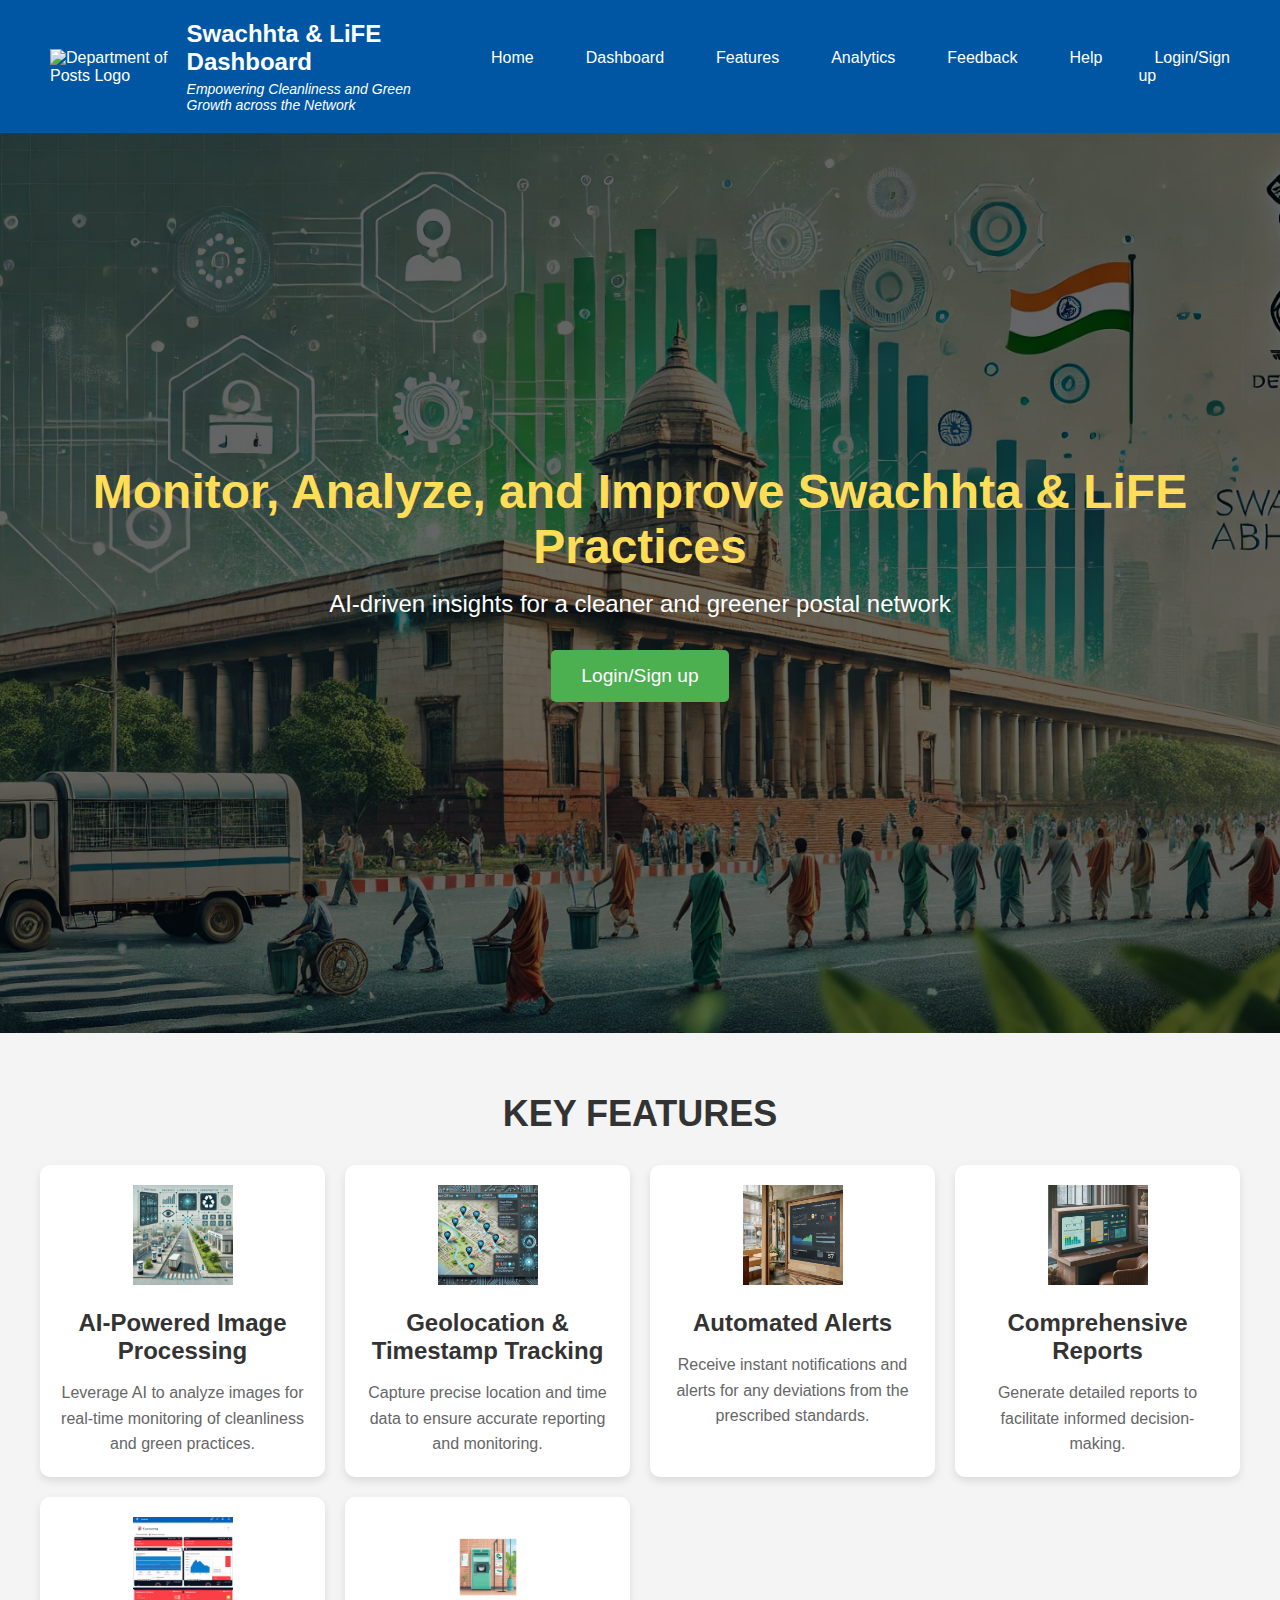
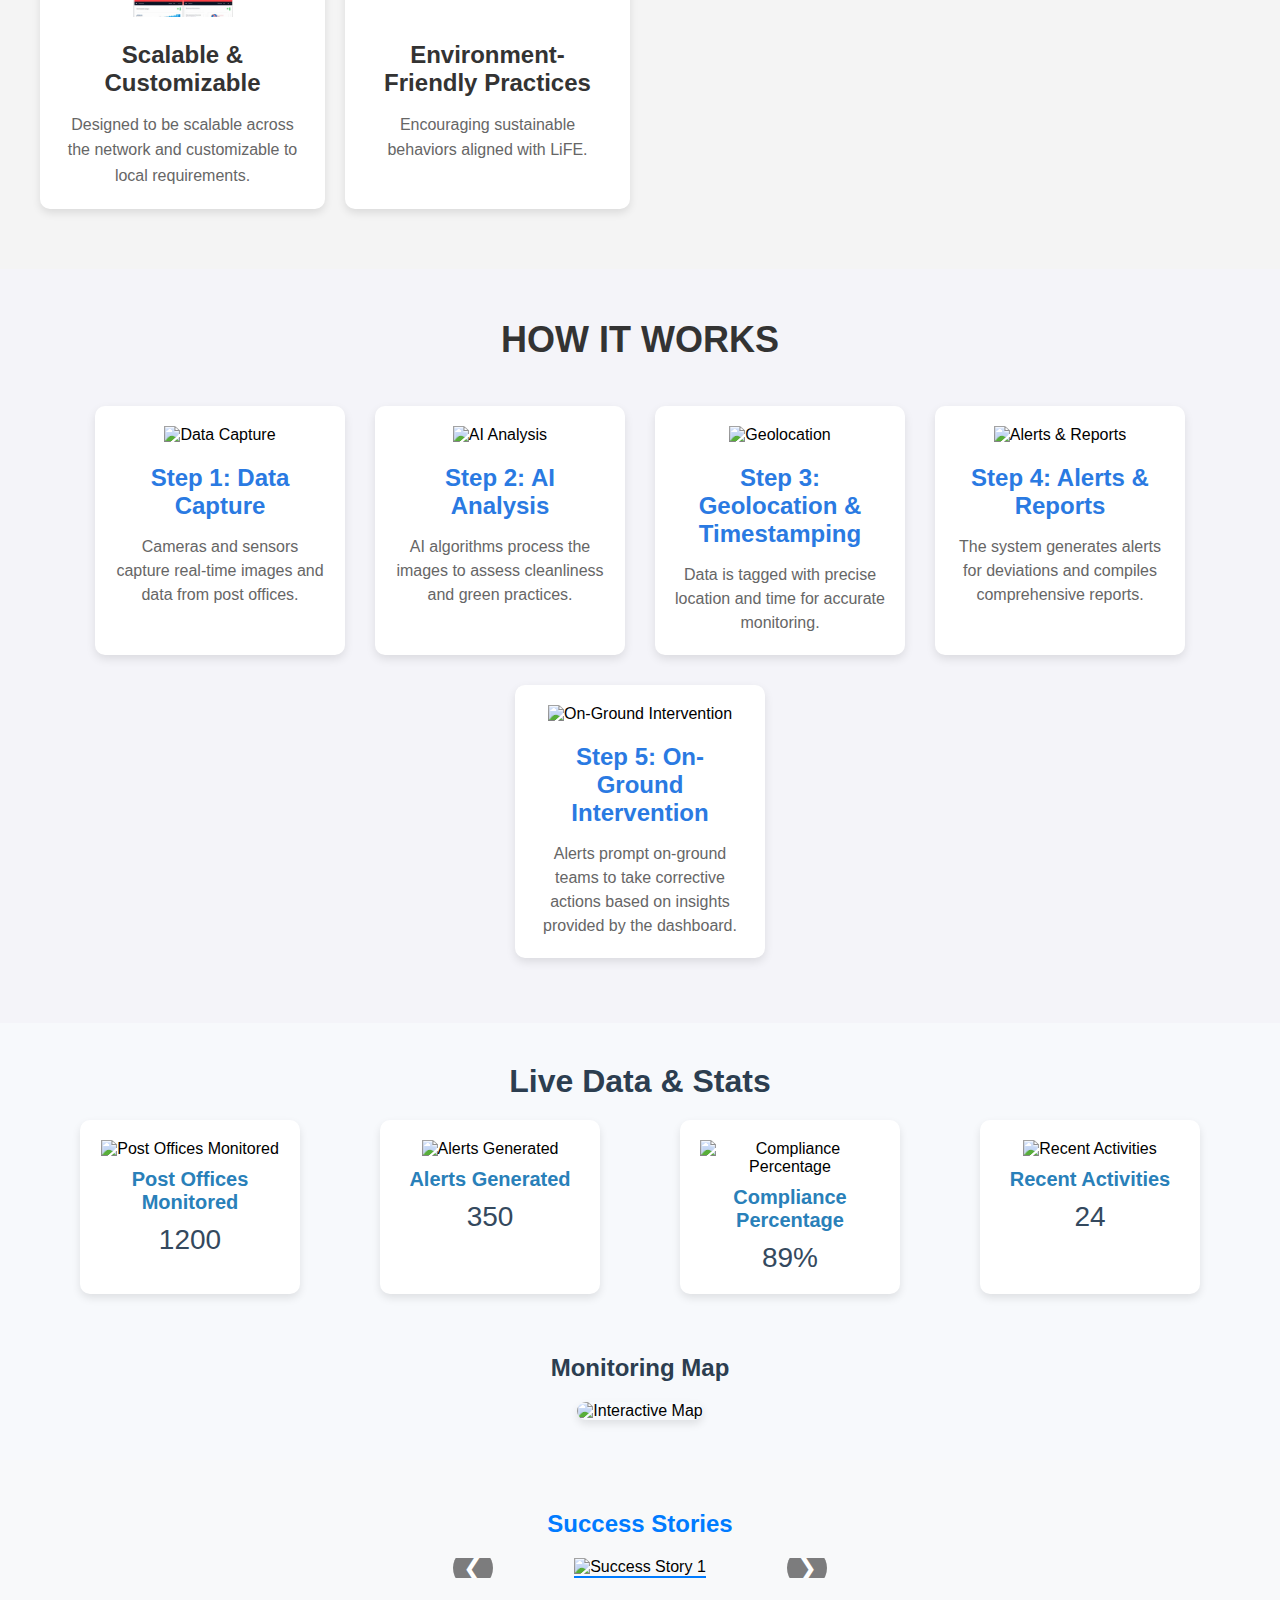
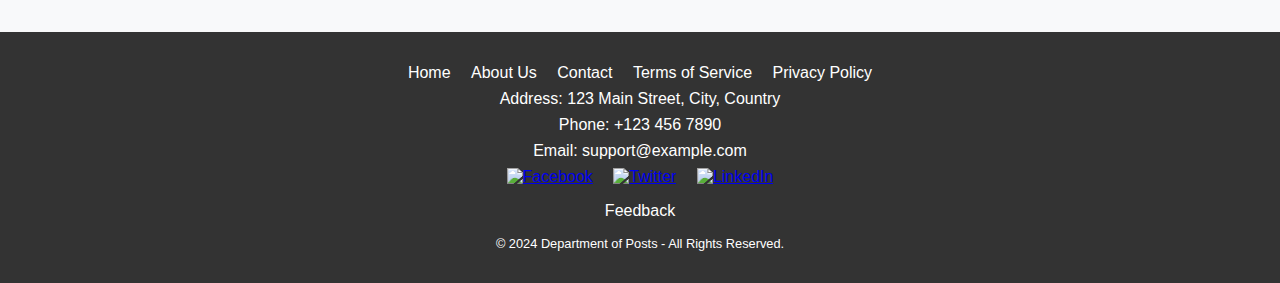
==== index.html @ fb198805 "Added landing page" ====
<!DOCTYPE html>
<html lang="en">
<head>
    <meta charset="UTF-8">
    <meta name="viewport" content="width=device-width, initial-scale=1.0">
    <title>Swachhta & LiFE Dashboard</title>
    <link rel="stylesheet" href="styles.css">
</head>
<body>
    <header>
        <div class="logo">
            <img src="path-to-logo.png" alt="Department of Posts Logo">
        </div>
        <div class="title">
            <h1>Swachhta & LiFE Dashboard</h1>
            <p>Empowering Cleanliness and Green Growth across the Network</p>
        </div>
        <nav>
            <ul class="nav-menu">
                <li><a href="#home">Home</a></li>
                <li><a href="#dashboard">Dashboard</a></li>
                <li><a href="#features">Features</a></li>
                <li><a href="#analytics">Analytics</a></li>
                <li><a href="#feedback">Feedback</a></li>
                <li><a href="#help">Help</a></li>
                <li><a href="Login/Sign up">Login/Sign up</a></li>
            </ul>
        </nav>
    </header>


        <!-- Hero Section -->
        <section class="hero">
            <div class="hero-overlay"></div>
            <div class="hero-content">
                <h1>Monitor, Analyze, and Improve Swachhta & LiFE Practices</h1>
                <p>AI-driven insights for a cleaner and greener postal network</p>
                <a href="#" class="cta-button">Login/Sign up</a>
            </div>
        </section>

        <!--Feature Section-->
        <section id="features">
            <div class="container">
                <h2 class="section-title">Key Features</h2>
                <div class="features-grid">
                    <div class="feature-card">
                        <img src="imagesai-processing.webp" alt="AI Processing">
                        <h3>AI-Powered Image Processing</h3>
                        <p>Leverage AI to analyze images for real-time monitoring of cleanliness and green practices.</p>
                    </div>
                    <div class="feature-card">
                        <img src="imagesgeolocation.webp" alt="Geolocation Tracking">
                        <h3>Geolocation & Timestamp Tracking</h3>
                        <p>Capture precise location and time data to ensure accurate reporting and monitoring.</p>
                    </div>
                    <div class="feature-card">
                        <img src="imagesalerts.jfif" alt="Automated Alerts">
                        <h3>Automated Alerts</h3>
                        <p>Receive instant notifications and alerts for any deviations from the prescribed standards.</p>
                    </div>
                    <div class="feature-card">
                        <img src="imagesreports.jfif" alt="Comprehensive Reports">
                        <h3>Comprehensive Reports</h3>
                        <p>Generate detailed reports to facilitate informed decision-making.</p>
                    </div>
                    <div class="feature-card">
                        <img src="imagesscalable.png" alt="Scalable & Customizable">
                        <h3>Scalable & Customizable</h3>
                        <p>Designed to be scalable across the network and customizable to local requirements.</p>
                    </div>
                    <div class="feature-card">
                        <img src="imagesenvironment.png" alt="Environment-Friendly Practices">
                        <h3>Environment-Friendly Practices</h3>
                        <p>Encouraging sustainable behaviors aligned with LiFE.</p>
                    </div>
                </div>
            </div>
        </section>
        <!--How it works -->
        <div class="how-it-works-section">
            <h2 class="section-title">How It Works</h2>
            <div class="steps-container">
                <div class="step">
                    <img src="images/data_capture.png" alt="Data Capture" class="step-image">
                    <h3 class="step-title">Step 1: Data Capture</h3>
                    <p class="step-description">Cameras and sensors capture real-time images and data from post offices.</p>
                </div>
                <div class="step">
                    <img src="images/ai_analysis.png" alt="AI Analysis" class="step-image">
                    <h3 class="step-title">Step 2: AI Analysis</h3>
                    <p class="step-description">AI algorithms process the images to assess cleanliness and green practices.</p>
                </div>
                <div class="step">
                    <img src="images/geolocation.png" alt="Geolocation" class="step-image">
                    <h3 class="step-title">Step 3: Geolocation & Timestamping</h3>
                    <p class="step-description">Data is tagged with precise location and time for accurate monitoring.</p>
                </div>
                <div class="step">
                    <img src="images/alerts_reports.png" alt="Alerts & Reports" class="step-image">
                    <h3 class="step-title">Step 4: Alerts & Reports</h3>
                    <p class="step-description">The system generates alerts for deviations and compiles comprehensive reports.</p>
                </div>
                <div class="step">
                    <img src="images/intervention.png" alt="On-Ground Intervention" class="step-image">
                    <h3 class="step-title">Step 5: On-Ground Intervention</h3>
                    <p class="step-description">Alerts prompt on-ground teams to take corrective actions based on insights provided by the dashboard.</p>
                </div>
            </div>
        </div>
            
        
        <div class="stats-section">
            <h2>Live Data & Stats</h2>
            <div class="stats-container">
                <div class="stat-card">
                    <img src="images/post_offices.png" alt="Post Offices Monitored">
                    <h3>Post Offices Monitored</h3>
                    <p id="offices-monitored">1200</p>
                </div>
                <div class="stat-card">
                    <img src="images/alerts.png" alt="Alerts Generated">
                    <h3>Alerts Generated</h3>
                    <p id="alerts-generated">350</p>
                </div>
                <div class="stat-card">
                    <img src="images/compliance.png" alt="Compliance Percentage">
                    <h3>Compliance Percentage</h3>
                    <p id="compliance-percentage">89%</p>
                </div>
                <div class="stat-card">
                    <img src="images/recent_activities.png" alt="Recent Activities">
                    <h3>Recent Activities</h3>
                    <p id="recent-activities">24</p>
                </div>
            </div>
            <div id="map-container">
                <h3>Monitoring Map</h3>
                <img src="images/map_placeholder.png" alt="Interactive Map">
            </div>
        </div>
  <!--Success Stories-->
            <section id="success-stories">
                <h2>Success Stories</h2>
                <div class="carousel">
                    <div class="carousel-inner">
                        <div class="carousel-item">
                            <img src="success1.jpg" alt="Success Story 1">
                            <div class="carousel-caption">
                                <h3>Success Story 1</h3>
                                <p>Improved cleanliness standards led to a 30% increase in compliance.</p>
                            </div>
                        </div>
                        <div class="carousel-item">
                            <img src="success2.jpg" alt="Success Story 2">
                            <div class="carousel-caption">
                                <h3>Success Story 2</h3>
                                <p>Enhanced green practices resulted in a significant reduction in waste.</p>
                            </div>
                        </div>
                        <div class="carousel-item">
                            <img src="success3.jpg" alt="Success Story 3">
                            <div class="carousel-caption">
                                <h3>Success Story 3</h3>
                                <p>Effective implementation of LiFE practices improved community engagement.</p>
                            </div>
                        </div>
                    </div>
                    <button class="carousel-control prev" onclick="prevSlide()">&#10094;</button>
                    <button class="carousel-control next" onclick="nextSlide()">&#10095;</button>
                </div>
            </section>
            
    <!-- Footer Section -->
    <footer class="footer-section">
        <div class="container">
            <div class="quick-links">
                <a href="#">Home</a>
                <a href="#">About Us</a>
                <a href="#">Contact</a>
                <a href="#">Terms of Service</a>
                <a href="#">Privacy Policy</a>
            </div>
            <div class="contact-info">
                <p>Address: 123 Main Street, City, Country</p>
                <p>Phone: +123 456 7890</p>
                <p>Email: support@example.com</p>
            </div>
            <div class="social-media">
                <a href="#"><img src="images/facebook-icon.png" alt="Facebook"></a>
                <a href="#"><img src="images/twitter-icon.png" alt="Twitter"></a>
                <a href="#"><img src="images/linkedin-icon.png" alt="LinkedIn"></a>
            </div>
            <div class="feedback">
                <a href="#">Feedback</a>
            </div>
            <p class="copyright">© 2024 Department of Posts - All Rights Reserved.</p>
        </div>
    </footer

    <script src="script.js"></script>
</body>
</html>
    


    <script src="script.js"></script>
</body>
</html>


  
  
    
    <script src="script.js"></script>
</body>
</html>
---- styles.css ----
/* Reset some basic styles */
body, h1, p, ul {
    margin: 0;
    padding: 0;
    box-sizing: border-box;
    font-family: Arial, sans-serif;
}

/* Header styling */
header {
    display: flex;
    justify-content: space-between;
    align-items: center;
    padding: 20px 50px;
    background-color: #0056a3; /* Navy blue background */
    color: white;
}

.logo img {
    height: 60px; /* Adjust logo size */
}

.title h1 {
    font-size: 24px;
    margin-bottom: 5px;
}

.title p {
    font-size: 14px;
    font-style: italic;
}

nav ul.nav-menu {
    display: flex;
    list-style: none;
}

nav ul.nav-menu li {
    margin-left: 20px;
}

nav ul.nav-menu li a {
    color: white;
    text-decoration: none;
    font-size: 16px;
    padding: 8px 16px;
    border-radius: 4px;
    transition: background-color 0.3s ease;
}

nav ul.nav-menu li a:hover {
    background-color: #ffdd00; /* Yellow highlight on hover */
    color: #0056a3;
}

/* Responsive design */
@media (max-width: 768px) {
    header {
        flex-direction: column;
        align-items: flex-start;
    }

    .nav-menu {
        margin-top: 20px;
        flex-wrap: wrap;
    }

    .nav-menu li {
        margin-left: 0;
        margin-bottom: 10px;
    }
}
/* Basic Reset */
* {
    margin: 0;
    padding: 0;
    box-sizing: border-box;
    font-family: 'Arial', sans-serif;
}

/* Hero Section */
.hero {
    position: relative;
    height: 100vh;
    background: url('hero-background.webp') no-repeat center center/cover;
    color: #ffffff;
    display: flex;
    justify-content: center;
    align-items: center;
    text-align: center;
}

.hero-overlay {
    position: absolute;
    top: 0;
    left: 0;
    width: 100%;
    height: 100%;
    background-color: rgba(0, 0, 0, 0.6); /* Dark overlay to improve text visibility */
    z-index: 1;
}

.hero-content {
    position: relative;
    z-index: 2;
}

.hero h1 {
    font-size: 3rem;
    margin-bottom: 1rem;
    color: #ffdd57; /* A warm yellow color to emphasize the title */
}

.hero p {
    font-size: 1.5rem;
    margin-bottom: 2rem;
    color: #ffffff; /* Keeping the text white for good contrast */
}

.cta-button {
    display: inline-block;
    padding: 15px 30px;
    background-color: #4caf50; /* Green color for the CTA button */
    color: #ffffff;
    font-size: 1.2rem;
    text-decoration: none;
    border-radius: 5px;
    transition: background-color 0.3s ease;
}

.cta-button:hover {
    background-color: #388e3c; /* Darker green on hover */
}
/* General Styles */
body {
    font-family: Arial, sans-serif;
    margin: 0;
    padding: 0;
    box-sizing: border-box;
}

/* Features Section */
#features {
    background-color: #f4f4f4;
    padding: 60px 20px;
}

.container {
    max-width: 1200px;
    margin: 0 auto;
}

.section-title {
    text-align: center;
    font-size: 36px;
    color: #333;
    margin-bottom: 40px;
}

.features-grid {
    display: grid;
    grid-template-columns: repeat(auto-fit, minmax(250px, 1fr));
    gap: 20px;
}

.feature-card {
    background-color: #fff;
    border-radius: 10px;
    box-shadow: 0 4px 8px rgba(0, 0, 0, 0.1);
    padding: 20px;
    text-align: center;
    transition: transform 0.3s ease;
}

.feature-card img {
    width: 100px;
    height: 100px;
    margin-bottom: 20px;
}

.feature-card h3 {
    font-size: 24px;
    color: #333;
    margin-bottom: 15px;
}

.feature-card p {
    font-size: 16px;
    color: #666;
    line-height: 1.6;
}

.feature-card:hover {
    transform: translateY(-10px);
}
.how-it-works-section {
    background-color: #f4f4f9;
    padding: 50px 20px;
    text-align: center;
}

.section-title {
    font-size: 36px;
    color: #333;
    margin-bottom: 30px;
    text-transform: uppercase;
}

.steps-container {
    display: flex;
    flex-wrap: wrap;
    justify-content: center;
}

.step {
    background-color: #fff;
    border-radius: 10px;
    box-shadow: 0 4px 10px rgba(0, 0, 0, 0.1);
    width: 250px;
    margin: 15px;
    padding: 20px;
    text-align: center;
    transition: transform 0.3s;
}

.step:hover {
    transform: scale(1.05);
}

.step-image {
    width: 80px;
    height: 80px;
    margin-bottom: 20px;
}

.step-title {
    font-size: 24px;
    color: #2a7ae2;
    margin-bottom: 15px;
}

.step-description {
    font-size: 16px;
    color: #666;
    line-height: 1.5;
}

.stats-section {
    background-color: #f7f9fc;
    padding: 40px;
    text-align: center;
}

.stats-section h2 {
    color: #2c3e50;
    font-size: 32px;
    margin-bottom: 20px;
}

.stats-container {
    display: flex;
    justify-content: space-around;
    flex-wrap: wrap;
    margin-bottom: 40px;
}

.stat-card {
    background-color: #ffffff;
    border-radius: 10px;
    box-shadow: 0 4px 8px rgba(0, 0, 0, 0.1);
    padding: 20px;
    width: 220px;
    text-align: center;
    margin-bottom: 20px;
}

.stat-card img {
    width: 60px;
    height: 60px;
    margin-bottom: 10px;
}

.stat-card h3 {
    color: #2980b9;
    font-size: 20px;
    margin-bottom: 10px;
}

.stat-card p {
    font-size: 28px;
    color: #34495e;
    margin: 0;
}

#map-container {
    text-align: center;
}

#map-container img {
    max-width: 100%;
    border-radius: 10px;
    box-shadow: 0 4px 8px rgba(0, 0, 0, 0.1);
}

#map-container h3 {
    color: #2c3e50;
    font-size: 24px;
    margin-bottom: 20px;
}

body {
    font-family: Arial, sans-serif;
    margin: 0;
    padding: 0;
}

#success-stories {
    padding: 50px;
    background-color: #f8f9fa;
    text-align: center;
}

#success-stories h2 {
    color: #007bff;
    margin-bottom: 20px;
}

.carousel {
    position: relative;
    display: inline-block;
    max-width: 800px;
    margin: auto;
    overflow: hidden;
    border-radius: 10px;
}

.carousel-inner {
    display: flex;
    transition: transform 0.5s ease-in-out;
}

.carousel-item {
    min-width: 100%;
    box-sizing: border-box;
}

.carousel-item img {
    width: 100%;
    height: auto;
    border-bottom: 2px solid #007bff;
}

.carousel-caption {
    position: absolute;
    bottom: 20px;
    left: 20px;
    background-color: rgba(0, 0, 0, 0.5);
    color: #fff;
    padding: 10px;
    border-radius: 5px;
}

.carousel-control {
    position: absolute;
    top: 50%;
    width: 40px;
    height: 40px;
    background-color: rgba(0, 0, 0, 0.5);
    color: #fff;
    border: none;
    cursor: pointer;
    font-size: 24px;
    line-height: 40px;
    text-align: center;
    border-radius: 50%;
    transform: translateY(-50%);
}

.carousel-control.prev {
    left: 10px;
}

.carousel-control.next {
    right: 10px;
}

/* Footer Section */
.footer-section {
    background-color: #333;
    color: white;
    padding: 2rem 0;
}

.footer-section .container {
    width: 90%;
    margin: auto;
    text-align: center;
}

.quick-links a {
    color: #ffffff;
    text-decoration: none;
    margin: 0 0.5rem;
}

.quick-links a:hover {
    text-decoration: underline;
}

.contact-info p {
    margin: 0.5rem 0;
}

.social-media a {
    margin: 0 0.5rem;
}

.social-media img {
    width: 30px;
    height: 30px;
    vertical-align: middle;
}

.feedback a {
    color: #ffffff;
    text-decoration: none;
    margin-top: 1rem;
    display: inline-block;
}

.feedback a:hover {
    text-decoration: underline;
}

.footer-section .copyright {
    margin-top: 1rem;
    font-size: 0.8rem;
}
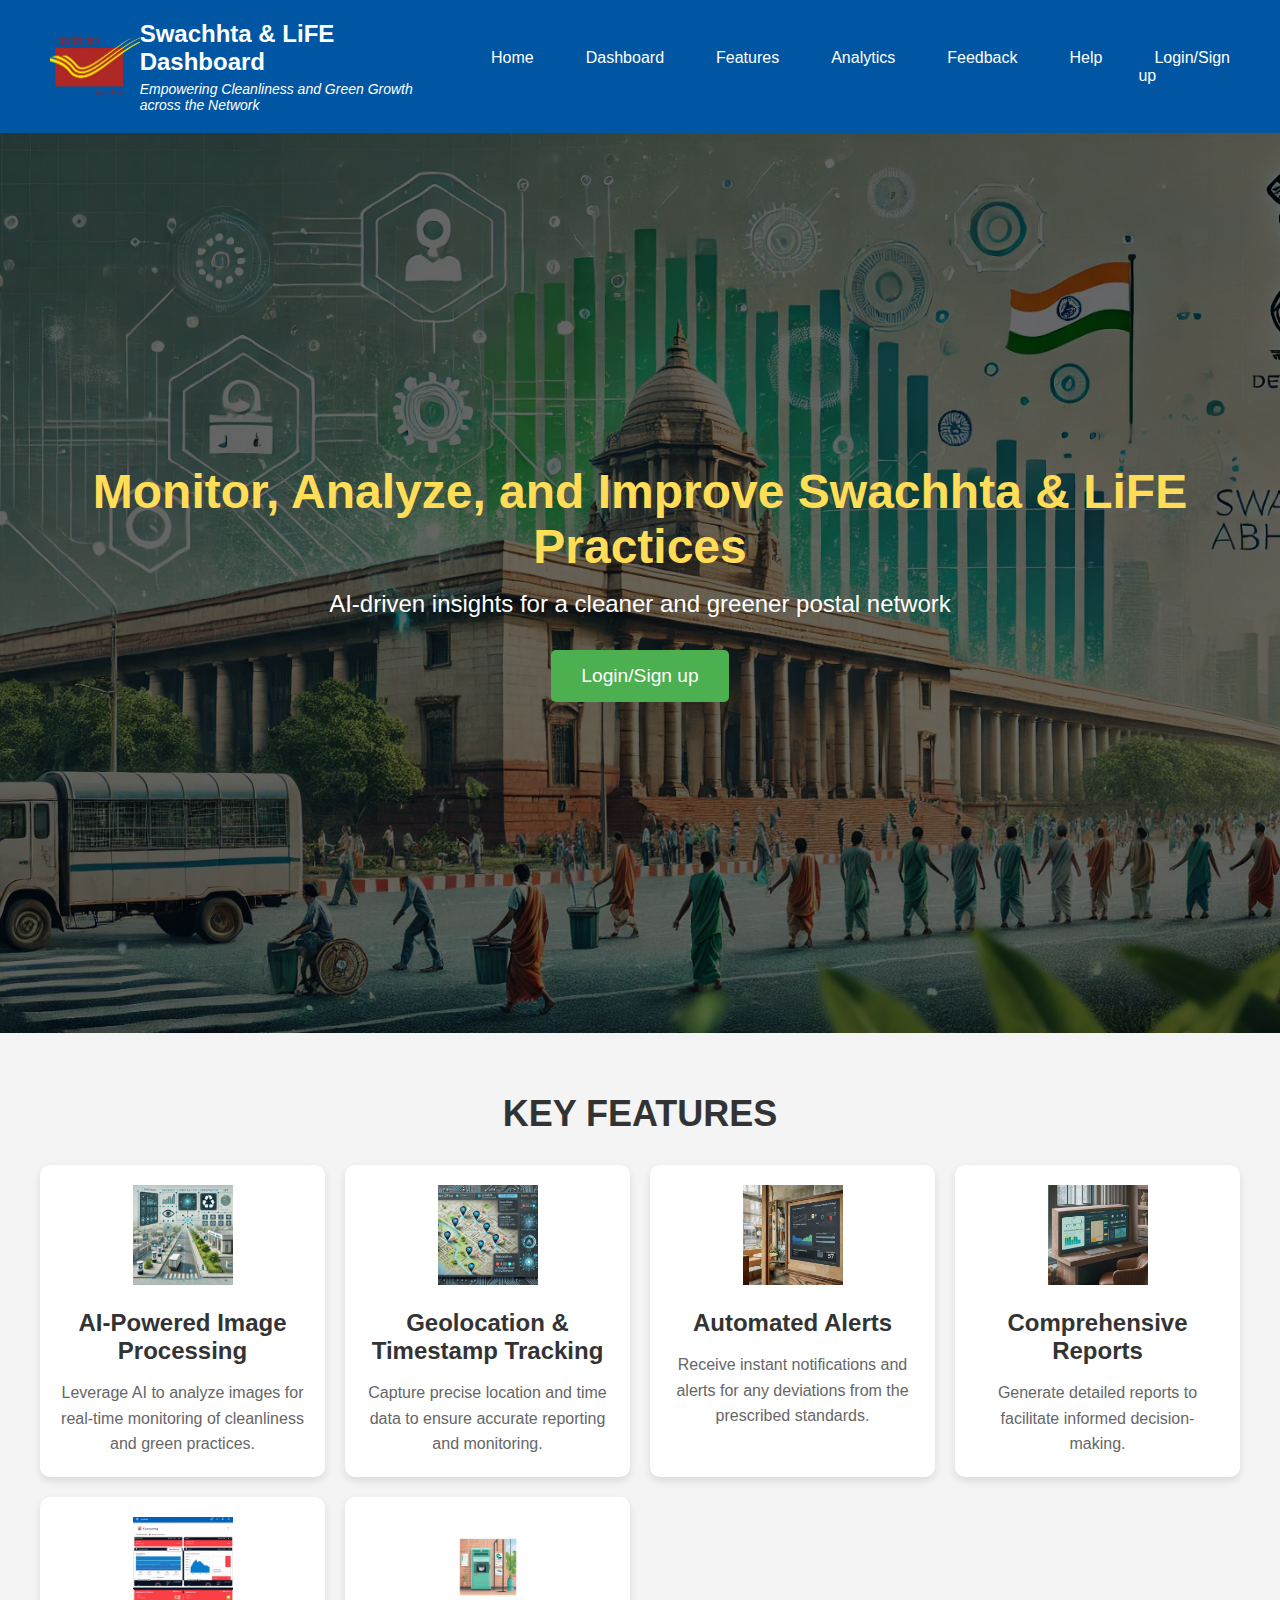
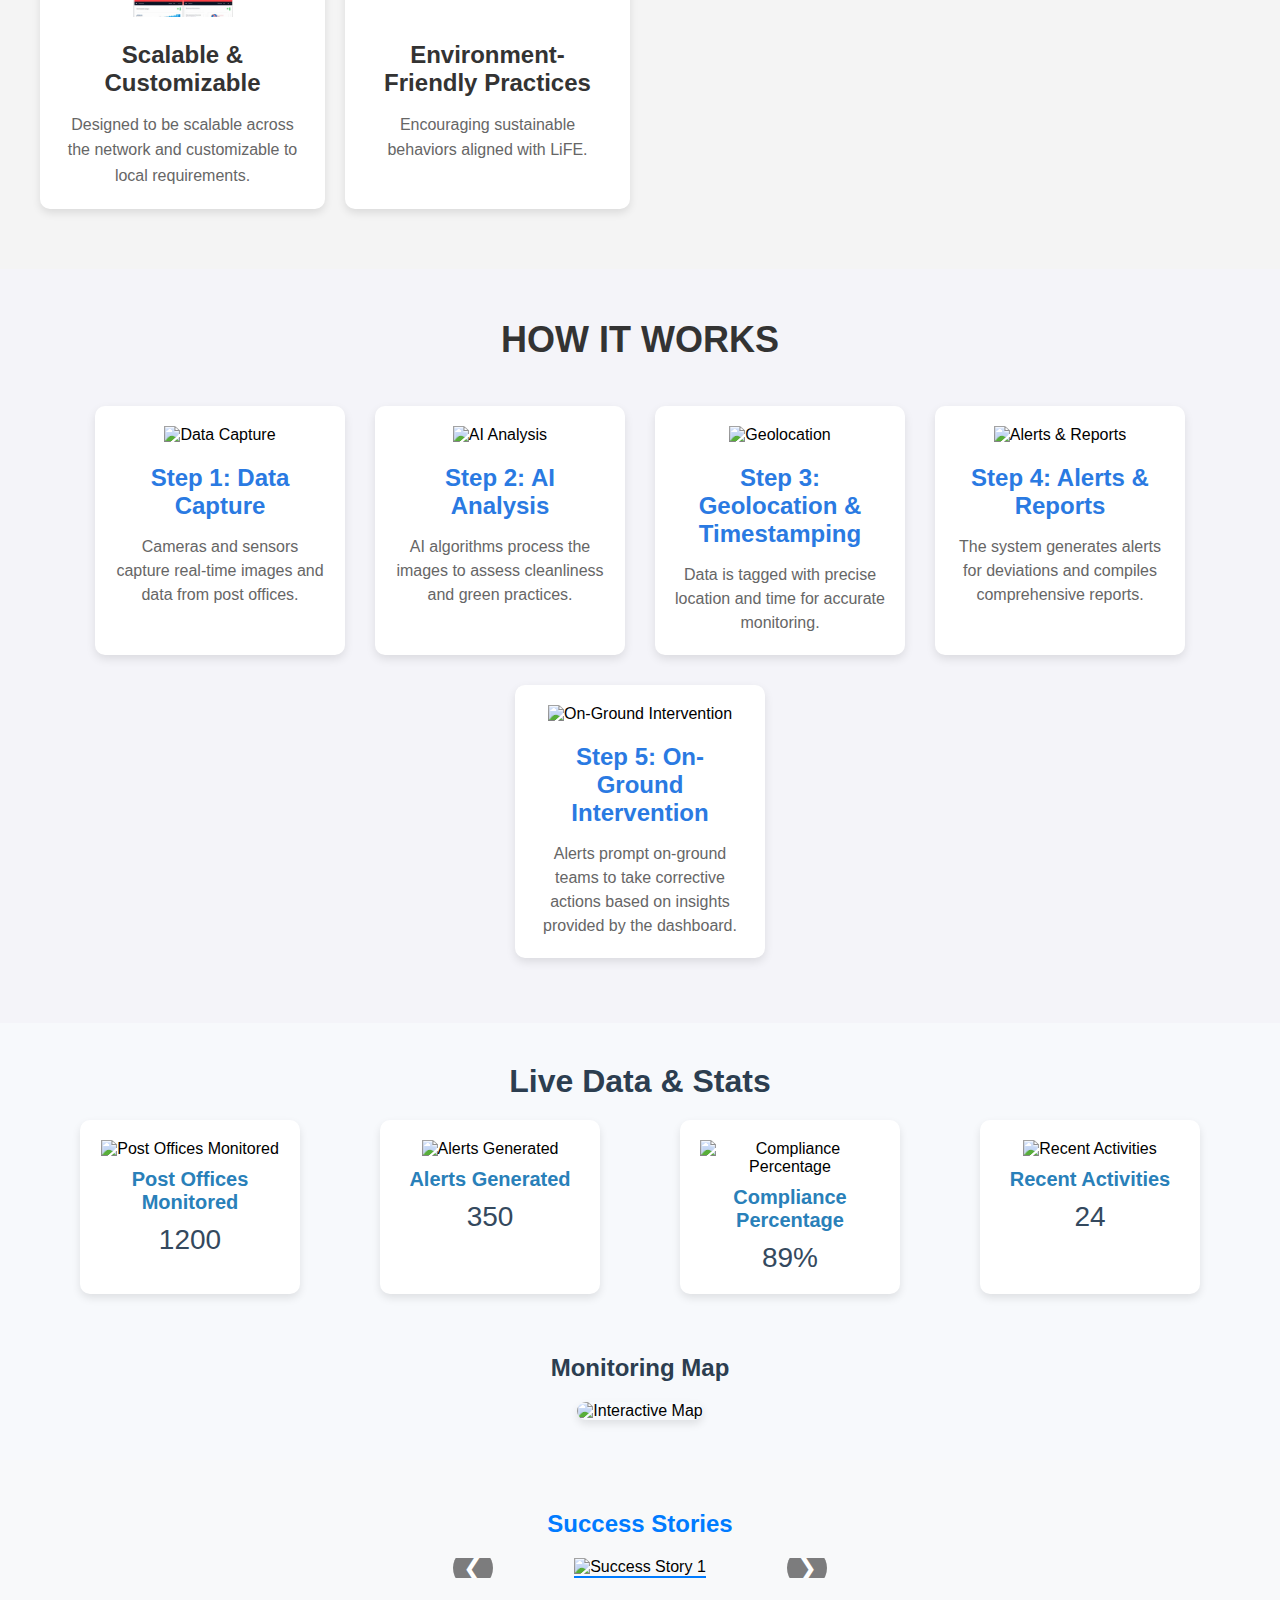
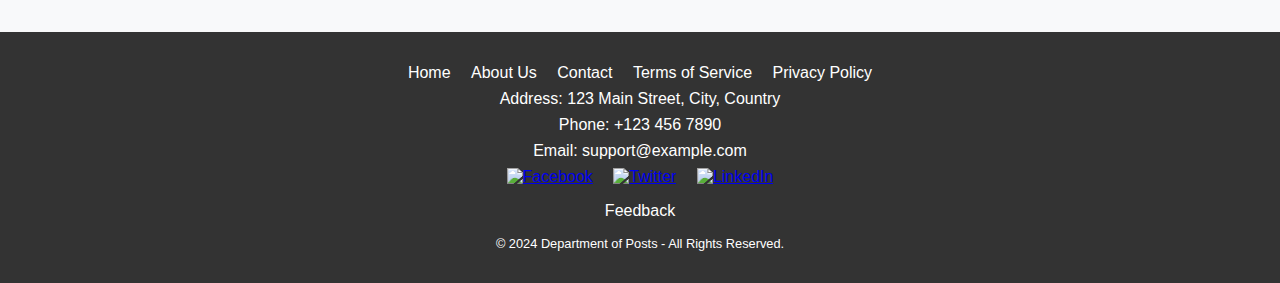
==== commit b7da0aaf: "Changes Done" ====
--- a/index.html
+++ b/index.html
@@ -9,7 +9,7 @@
 <body>
     <header>
         <div class="logo">
-            <img src="path-to-logo.png" alt="Department of Posts Logo">
+            <img src="DoP_logo.png" alt="Department of Posts Logo">
         </div>
         <div class="title">
             <h1>Swachhta & LiFE Dashboard</h1>
@@ -17,13 +17,13 @@
         </div>
         <nav>
             <ul class="nav-menu">
-                <li><a href="#home">Home</a></li>
-                <li><a href="#dashboard">Dashboard</a></li>
+                <li><a href="login.html">Home</a></li>
+                <li><a href="login.html">Dashboard</a></li>
                 <li><a href="#features">Features</a></li>
-                <li><a href="#analytics">Analytics</a></li>
-                <li><a href="#feedback">Feedback</a></li>
+                <li><a href="login.html">Analytics</a></li>
+                <li><a href="feedback.html">Feedback</a></li>
                 <li><a href="#help">Help</a></li>
-                <li><a href="Login/Sign up">Login/Sign up</a></li>
+                <li><a href="login.html">Login/Sign up</a></li>
             </ul>
         </nav>
     </header>
@@ -35,7 +35,7 @@
             <div class="hero-content">
                 <h1>Monitor, Analyze, and Improve Swachhta & LiFE Practices</h1>
                 <p>AI-driven insights for a cleaner and greener postal network</p>
-                <a href="#" class="cta-button">Login/Sign up</a>
+                <a href="login.html" class="cta-button">Login/Sign up</a>
             </div>
         </section>
 
@@ -175,7 +175,7 @@
     <footer class="footer-section">
         <div class="container">
             <div class="quick-links">
-                <a href="#">Home</a>
+                <a href="login.html">Home</a>
                 <a href="#">About Us</a>
                 <a href="#">Contact</a>
                 <a href="#">Terms of Service</a>
@@ -192,25 +192,11 @@
                 <a href="#"><img src="images/linkedin-icon.png" alt="LinkedIn"></a>
             </div>
             <div class="feedback">
-                <a href="#">Feedback</a>
+                <a href="feedback.html">Feedback</a>
             </div>
             <p class="copyright">© 2024 Department of Posts - All Rights Reserved.</p>
         </div>
-    </footer
-
-    <script src="script.js"></script>
-</body>
-</html>
-    
-
-
-    <script src="script.js"></script>
-</body>
-</html>
-
-
-  
-  
+    </footer>
     
     <script src="script.js"></script>
 </body>
